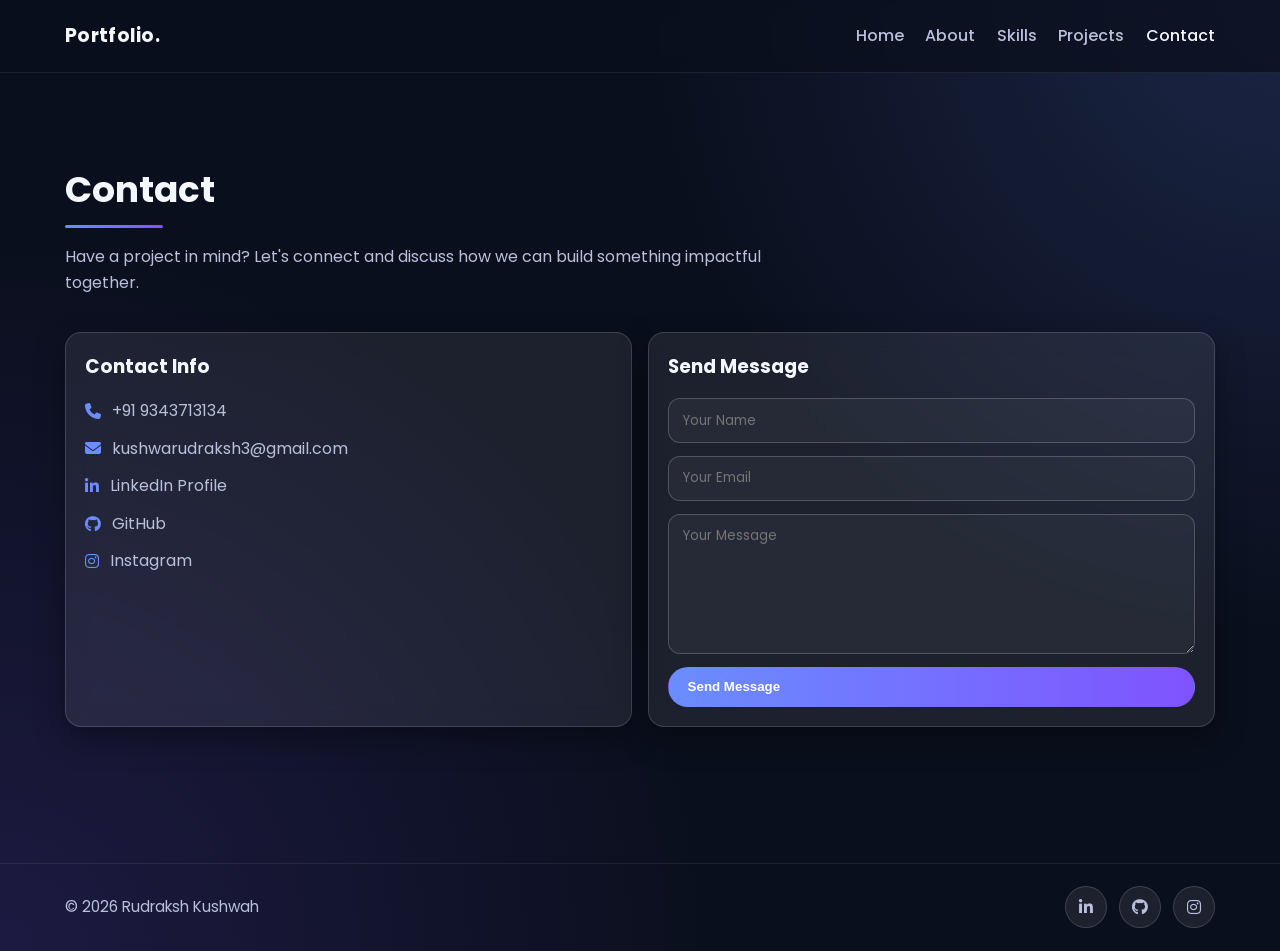
==== contact.html @ b4d05046 "first commit" ====
<!DOCTYPE html>
<html lang="en">

<head>
  <meta charset="UTF-8" />
  <meta name="viewport" content="width=device-width, initial-scale=1.0" />
  <title>Contact | Rudraksh Kushwah</title>
  <link rel="preconnect" href="https://fonts.googleapis.com" />
  <link rel="preconnect" href="https://fonts.gstatic.com" crossorigin />
  <link href="https://fonts.googleapis.com/css2?family=Poppins:wght@300;400;500;600;700&display=swap"
    rel="stylesheet" />
  <link rel="stylesheet" href="https://cdnjs.cloudflare.com/ajax/libs/font-awesome/6.5.2/css/all.min.css"
    crossorigin="anonymous" referrerpolicy="no-referrer" />
  <link rel="stylesheet" href="style.css" />
</head>

<body>
  <header class="navbar">
    <div class="container nav-wrap">
      <a class="logo" href="index.html">Portfolio.</a>
      <button class="menu-btn" aria-label="Toggle Menu">
        <i class="fa-solid fa-bars"></i>
      </button>
      <nav class="nav-links">
        <a href="index.html">Home</a>
        <a href="about.html">About</a>
        <a href="skills.html">Skills</a>
        <a href="projects.html">Projects</a>
        <a class="active" href="contact.html">Contact</a>
      </nav>
    </div>
  </header>

  <main class="section">
    <div class="container">
      <h1 class="section-title reveal">Contact</h1>
      <p class="section-subtitle reveal">
        Have a project in mind? Let's connect and discuss how we can build
        something impactful together.
      </p>

      <div class="contact-grid">
        <section class="contact-info glass reveal">
          <h3 style="margin-bottom: 1rem">Contact Info</h3>
          <div class="contact-items">
            <p class="contact-item">
              <i class="fa-solid fa-phone"></i>
              <a href="#">+91 9343713134</a>
            </p>
            <p class="contact-item">
              <i class="fa-solid fa-envelope"></i>
              <a href="mailto:kushwarudraksh3@gmail.com">kushwarudraksh3@gmail.com</a>
            </p>
            <p class="contact-item">
              <i class="fa-brands fa-linkedin-in"></i>
              <a href="https://www.linkedin.com/in/rudraksh-kushwah-0601b33ba/" target="_blank"
                rel="noopener noreferrer">LinkedIn Profile</a>
            </p>
            <p class="contact-item">
              <i class="fa-brands fa-github"></i>
              <a href="https://github.com/kushwahrudraksh3-png">GitHub</a>
            </p>
            <p class="contact-item">
              <i class="fa-brands fa-instagram"></i>
              <a href="https://www.instagram.com/__rudraksh_001_/">Instagram</a>
            </p>
          </div>
        </section>

        <section class="contact-form glass reveal">
          <h3 style="margin-bottom: 1rem">Send Message</h3>
          <form id="contact-form" name="contact" method="POST" data-netlify="true">

            <input type="hidden" name="form-name" value="contact">

            <input type="text" name="name" placeholder="Your Name" required />
            <input type="email" name="email" placeholder="Your Email" required />
            <textarea name="message" placeholder="Your Message" required></textarea>

            <button type="submit" class="btn btn-primary">Send Message</button>

          </form>
        </section>
      </div>
    </div>
  </main>

  <footer class="footer">
    <div class="container footer-wrap">
      <p>&copy; <span id="year"></span> Rudraksh Kushwah</p>
      <div class="social-links">
        <a href="https://www.linkedin.com/in/rudraksh-kushwah-0601b33ba/" target="_blank" rel="noopener noreferrer"
          aria-label="LinkedIn">
          <i class="fa-brands fa-linkedin-in"></i>
        </a>
        <a href="https://github.com/kushwahrudraksh3-png" aria-label="GitHub">
          <i class="fa-brands fa-github"></i>
        </a>
        <a href="https://www.instagram.com/__rudraksh_001_/" aria-label="Instagram">
          <i class="fa-brands fa-instagram"></i>
        </a>
      </div>
    </div>
  </footer>

  <script src="script.js"></script>
</body>

</html>
---- style.css ----
:root {
  --bg: #0a0f1d;
  --bg-soft: #11182c;
  --card: rgba(255, 255, 255, 0.08);
  --card-strong: rgba(255, 255, 255, 0.12);
  --text: #f5f7ff;
  --text-muted: #b8c0db;
  --accent: #6a8dff;
  --accent-2: #7f53ff;
  --success: #00d4a8;
  --border: rgba(255, 255, 255, 0.15);
  --shadow: 0 12px 30px rgba(0, 0, 0, 0.35);
  --radius: 16px;
  --max-width: 1150px;
  --trans: 0.25s ease;
}

* {
  margin: 0;
  padding: 0;
  box-sizing: border-box;
}

html {
  scroll-behavior: smooth;
}

body {
  font-family: "Poppins", sans-serif;
  color: var(--text);
  background:
    radial-gradient(circle at top right, rgba(106, 141, 255, 0.18), transparent 40%),
    radial-gradient(circle at bottom left, rgba(127, 83, 255, 0.16), transparent 45%),
    var(--bg);
  min-height: 100vh;
  line-height: 1.6;
}

a {
  color: inherit;
  text-decoration: none;
}

ul {
  list-style: none;
}

.container {
  width: min(92%, var(--max-width));
  margin-inline: auto;
}

.section {
  padding: 5.5rem 0;
}

.section-title {
  font-size: clamp(1.8rem, 2.8vw, 2.5rem);
  margin-bottom: 1.6rem;
  position: relative;
  display: inline-block;
}

.section-title::after {
  content: "";
  position: absolute;
  left: 0;
  bottom: -10px;
  width: 65%;
  height: 3px;
  background: linear-gradient(90deg, var(--accent), var(--accent-2));
  border-radius: 8px;
}

.section-subtitle {
  color: var(--text-muted);
  max-width: 740px;
  margin-bottom: 2.3rem;
}

.glass {
  background: var(--card);
  border: 1px solid var(--border);
  backdrop-filter: blur(12px);
  -webkit-backdrop-filter: blur(12px);
  border-radius: var(--radius);
  box-shadow: var(--shadow);
}

.navbar {
  position: sticky;
  top: 0;
  width: 100%;
  z-index: 1000;
  border-bottom: 1px solid rgba(255, 255, 255, 0.08);
  background: rgba(10, 15, 29, 0.75);
  backdrop-filter: blur(10px);
  -webkit-backdrop-filter: blur(10px);
}

.nav-wrap {
  min-height: 72px;
  display: flex;
  align-items: center;
  justify-content: space-between;
}

.logo {
  font-size: 1.2rem;
  font-weight: 700;
  letter-spacing: 0.3px;
}

.logo span {
  background: linear-gradient(90deg, var(--accent), var(--accent-2));
  -webkit-background-clip: text;
  background-clip: text;
  color: transparent;
}

.nav-links {
  display: flex;
  align-items: center;
  gap: 1.35rem;
}

.nav-links a {
  color: var(--text-muted);
  transition: var(--trans);
  font-weight: 500;
}

.nav-links a:hover,
.nav-links a.active {
  color: var(--text);
}

.menu-btn {
  display: none;
  font-size: 1.25rem;
  background: transparent;
  color: var(--text);
  border: 0;
  cursor: pointer;
}

.hero {
  padding: 7.2rem 0 4.8rem;
}

.hero-grid {
  display: grid;
  grid-template-columns: 1.2fr 0.8fr;
  gap: 1.8rem;
  align-items: center;
}

.hero-card {
  padding: 2.2rem;
}

.tag {
  display: inline-block;
  padding: 0.35rem 0.8rem;
  background: rgba(106, 141, 255, 0.15);
  border: 1px solid rgba(106, 141, 255, 0.35);
  border-radius: 999px;
  font-size: 0.78rem;
  margin-bottom: 1rem;
}

.hero h1 {
  font-size: clamp(2rem, 5vw, 3.3rem);
  line-height: 1.15;
  margin-bottom: 0.8rem;
}

.gradient-text {
  background: linear-gradient(90deg, #9ab0ff, #b39dff);
  -webkit-background-clip: text;
  background-clip: text;
  color: transparent;
}

.hero h2 {
  font-size: clamp(1.05rem, 2.2vw, 1.35rem);
  color: var(--text-muted);
  font-weight: 500;
  margin-bottom: 1rem;
}

.hero p {
  color: var(--text-muted);
  margin-bottom: 1.55rem;
  max-width: 620px;
}

.btn-group {
  display: flex;
  flex-wrap: wrap;
  gap: 0.85rem;
  margin-bottom: 1.35rem;
}

.btn {
  display: inline-flex;
  align-items: center;
  gap: 0.5rem;
  border: 1px solid transparent;
  border-radius: 999px;
  padding: 0.72rem 1.15rem;
  font-weight: 600;
  transition: var(--trans);
}

.btn-primary {
  background: linear-gradient(90deg, var(--accent), var(--accent-2));
  color: #fff;
}

.btn-primary:hover {
  transform: translateY(-2px);
  box-shadow: 0 8px 20px rgba(106, 141, 255, 0.35);
}

.btn-outline {
  border-color: rgba(255, 255, 255, 0.25);
  color: var(--text);
}

.btn-outline:hover {
  background: var(--card-strong);
}

.social-links {
  display: flex;
  gap: 0.75rem;
  flex-wrap: wrap;
}

.social-links a {
  width: 42px;
  height: 42px;
  border-radius: 50%;
  display: inline-flex;
  align-items: center;
  justify-content: center;
  background: var(--card);
  border: 1px solid var(--border);
  color: var(--text-muted);
  transition: var(--trans);
}

.social-links a:hover {
  color: var(--text);
  transform: translateY(-3px) scale(1.03);
  border-color: rgba(106, 141, 255, 0.55);
}

.hero-panel {
  padding: 2rem;
  min-height: 300px;
  display: grid;
  place-items: center;
}

.hero-panel-content {
  text-align: center;
}

.hero-image-wrap {
  width: min(280px, 62vw);
  aspect-ratio: 1 / 1;
  margin: 0 auto 1rem;
  padding: 8px;
  border-radius: 50%;
  background: linear-gradient(145deg, rgba(106, 141, 255, 0.95), rgba(127, 83, 255, 0.9));
  box-shadow:
    0 0 24px rgba(106, 141, 255, 0.35),
    0 0 44px rgba(127, 83, 255, 0.22);
}

.hero-image {
  width: 100%;
  height: 100%;
  display: block;
  border-radius: 50%;
  object-fit: cover;
  border: 3px solid rgba(255, 255, 255, 0.2);
  transition: transform 0.35s ease, box-shadow 0.35s ease;
  box-shadow: 0 8px 24px rgba(0, 0, 0, 0.35);
}

.hero-image:hover {
  transform: scale(1.04);
  box-shadow:
    0 10px 28px rgba(0, 0, 0, 0.38),
    0 0 30px rgba(106, 141, 255, 0.25);
}

.hero-panel i {
  font-size: 3rem;
  margin-bottom: 0.8rem;
  color: var(--accent);
}

.hero-panel h3 {
  margin-bottom: 0.4rem;
}

.hero-panel p {
  color: var(--text-muted);
}

/* Skills page specific visual tuning */
.skills-page .grid-3 {
  align-items: stretch;
  gap: 1.2rem;
}

.skills-page .card {
  padding: 1.6rem;
}

.skills-page .icon-title {
  justify-content: center;
  margin-bottom: 1rem;
}

.skills-page .icon-title h3 {
  font-size: 1.25rem;
}

.skills-page .project-tech {
  justify-content: center;
  gap: 0.6rem;
}

.skills-page .chip {
  font-size: 0.92rem;
  padding: 0.48rem 0.9rem;
}

.grid-3 {
  display: grid;
  grid-template-columns: repeat(3, minmax(0, 1fr));
  gap: 1rem;
}

.card {
  padding: 1.25rem;
  transition: var(--trans);
}

.card:hover {
  transform: translateY(-4px);
  border-color: rgba(106, 141, 255, 0.45);
}

.icon-title {
  display: flex;
  align-items: center;
  gap: 0.7rem;
  margin-bottom: 0.7rem;
}

.icon-title i {
  font-size: 1.1rem;
  color: var(--accent);
}

.card p {
  color: var(--text-muted);
}

.skills-grid {
  display: grid;
  gap: 1rem;
  grid-template-columns: repeat(2, minmax(0, 1fr));
}

.skill-card {
  padding: 1.1rem;
}

.skill-top {
  display: flex;
  justify-content: space-between;
  align-items: center;
  margin-bottom: 0.6rem;
}

.skill-name {
  display: flex;
  align-items: center;
  gap: 0.55rem;
  font-weight: 600;
}

.skill-name i {
  color: var(--accent);
}

.skill-percent {
  color: var(--text-muted);
  font-size: 0.9rem;
}

.bar {
  width: 100%;
  height: 10px;
  background: rgba(255, 255, 255, 0.08);
  border-radius: 999px;
  overflow: hidden;
}

.bar-fill {
  height: 100%;
  width: 0;
  border-radius: 999px;
  background: linear-gradient(90deg, var(--accent), var(--accent-2));
  transition: width 1s ease;
}

.projects-grid {
  display: grid;
  grid-template-columns: repeat(2, minmax(0, 1fr));
  gap: 1rem;
}

.project-card {
  padding: 1.3rem;
}

.project-card h3 {
  margin-bottom: 0.45rem;
}

.project-card p {
  color: var(--text-muted);
  margin-bottom: 0.8rem;
}

.project-tech {
  display: flex;
  gap: 0.45rem;
  flex-wrap: wrap;
  margin-bottom: 0.95rem;
}

.chip {
  padding: 0.3rem 0.7rem;
  border-radius: 999px;
  background: rgba(127, 83, 255, 0.16);
  color: #d6cbff;
  border: 1px solid rgba(127, 83, 255, 0.35);
  font-size: 0.78rem;
}

.project-links {
  display: flex;
  gap: 0.6rem;
}

.icon-btn {
  width: 38px;
  height: 38px;
  border-radius: 50%;
  display: inline-flex;
  align-items: center;
  justify-content: center;
  border: 1px solid var(--border);
  color: var(--text-muted);
  background: rgba(255, 255, 255, 0.04);
  transition: var(--trans);
}

.icon-btn:hover {
  color: var(--text);
  border-color: rgba(106, 141, 255, 0.5);
}

.contact-grid {
  display: grid;
  grid-template-columns: 1fr 1fr;
  gap: 1rem;
}

.contact-info,
.contact-form {
  padding: 1.2rem;
}

.contact-items {
  display: grid;
  gap: 0.75rem;
}

.contact-item {
  display: flex;
  align-items: center;
  gap: 0.7rem;
  color: var(--text-muted);
}

.contact-item i {
  color: var(--accent);
}

form {
  display: grid;
  gap: 0.8rem;
}

input,
textarea {
  width: 100%;
  border: 1px solid rgba(255, 255, 255, 0.2);
  border-radius: 12px;
  background: rgba(255, 255, 255, 0.04);
  color: var(--text);
  padding: 0.72rem 0.85rem;
  font-family: inherit;
}

input:focus,
textarea:focus {
  outline: none;
  border-color: rgba(106, 141, 255, 0.65);
}

textarea {
  min-height: 140px;
  resize: vertical;
}

.footer {
  border-top: 1px solid rgba(255, 255, 255, 0.08);
  padding: 1.4rem 0;
  margin-top: 3rem;
}

.footer-wrap {
  display: flex;
  justify-content: space-between;
  align-items: center;
  gap: 1rem;
  flex-wrap: wrap;
}

.footer p {
  color: var(--text-muted);
  font-size: 0.95rem;
}

.reveal {
  opacity: 0;
  transform: translateY(24px);
  transition: opacity 0.6s ease, transform 0.6s ease;
}

.reveal.active {
  opacity: 1;
  transform: translateY(0);
}

@media (max-width: 980px) {
  .hero-grid,
  .contact-grid,
  .projects-grid {
    grid-template-columns: 1fr;
  }

  .hero-panel {
    min-height: auto;
    padding: 1.8rem;
  }

  .skills-grid {
    grid-template-columns: 1fr;
  }

  .grid-3 {
    grid-template-columns: repeat(2, minmax(0, 1fr));
  }
}

@media (max-width: 760px) {
  .menu-btn {
    display: inline-flex;
  }

  .nav-links {
    position: absolute;
    left: 4%;
    right: 4%;
    top: 80px;
    background: rgba(15, 23, 42, 0.96);
    border: 1px solid var(--border);
    border-radius: 14px;
    padding: 0.8rem 1rem;
    display: none;
    flex-direction: column;
    align-items: flex-start;
  }

  .nav-links.open {
    display: flex;
  }

  .grid-3 {
    grid-template-columns: 1fr;
  }

  .section {
    padding: 4.8rem 0;
  }

  .hero-image-wrap {
    width: min(240px, 68vw);
  }
}
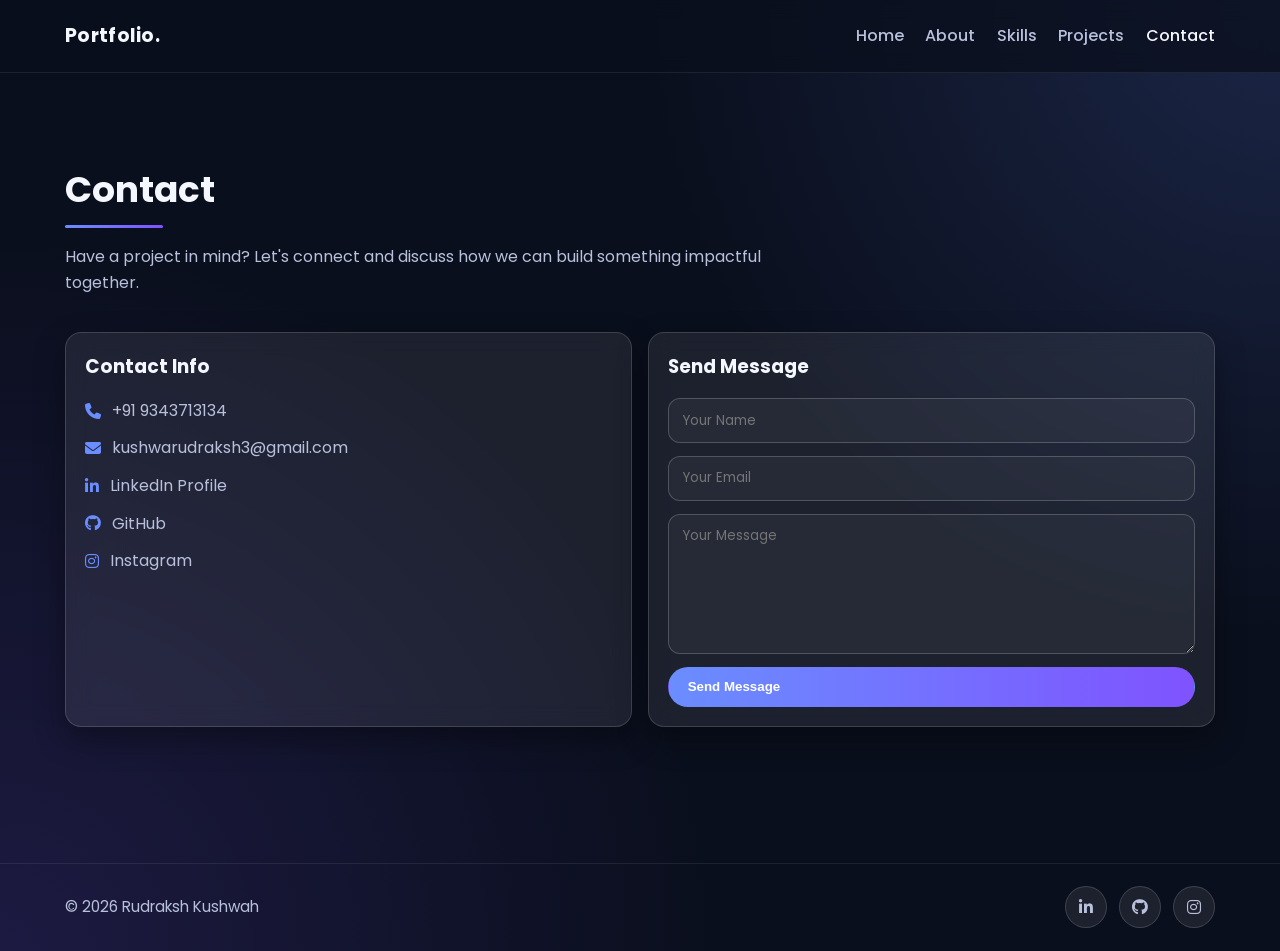
==== commit dfdf2d78: "updated changes" ====
--- a/contact.html
+++ b/contact.html
@@ -69,12 +69,14 @@
 
         <section class="contact-form glass reveal">
           <h3 style="margin-bottom: 1rem">Send Message</h3>
-          <form id="contact-form" name="contact" method="POST" data-netlify="true">
+          <form name="contact" method="POST" data-netlify="true">
 
-            <input type="hidden" name="form-name" value="contact">
+            <input type="hidden" name="form-name" value="contact" />
 
             <input type="text" name="name" placeholder="Your Name" required />
+
             <input type="email" name="email" placeholder="Your Email" required />
+
             <textarea name="message" placeholder="Your Message" required></textarea>
 
             <button type="submit" class="btn btn-primary">Send Message</button>
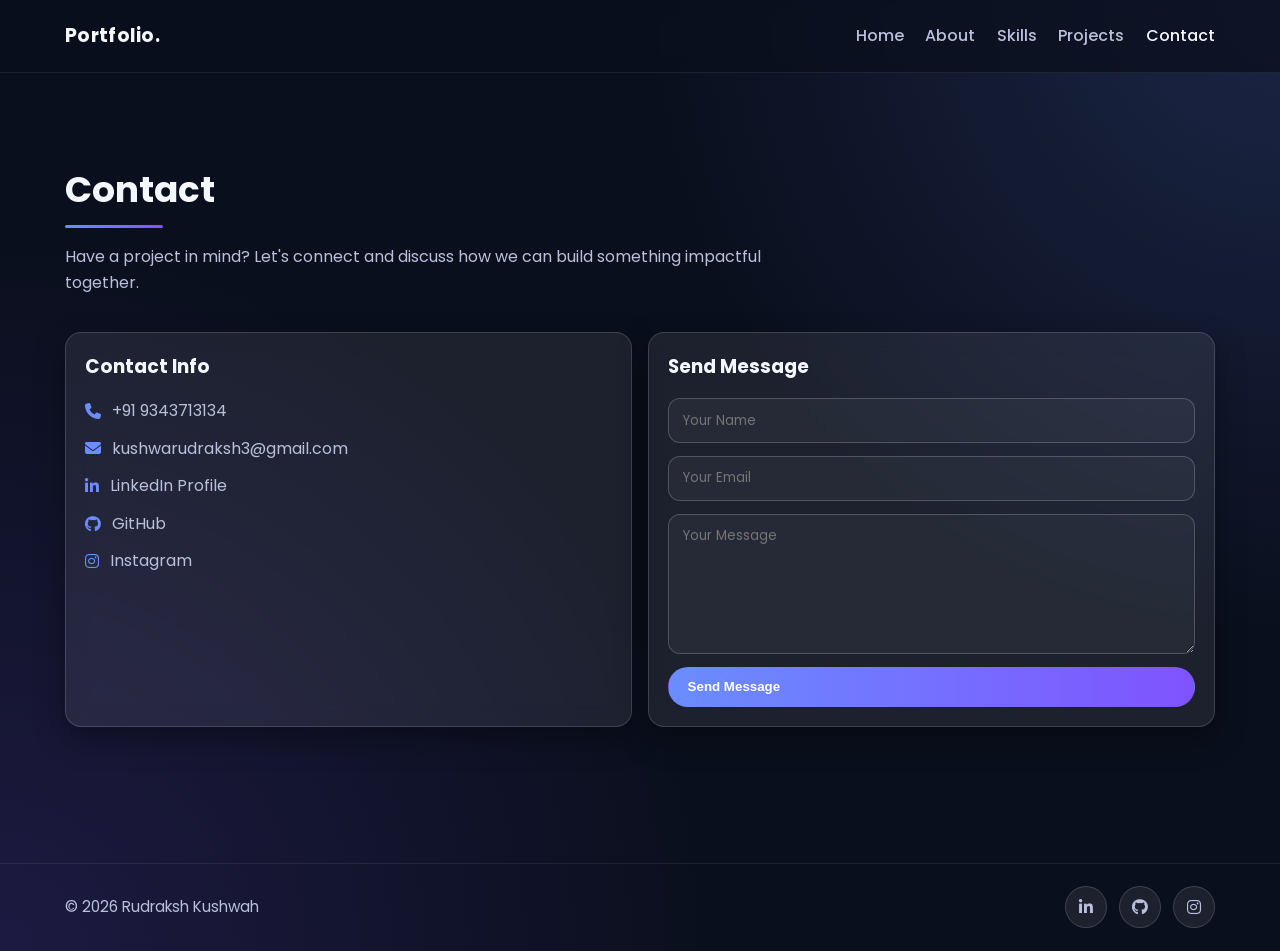
==== commit bf161014: "updated changes" ====
--- a/contact.html
+++ b/contact.html
@@ -69,7 +69,7 @@
 
         <section class="contact-form glass reveal">
           <h3 style="margin-bottom: 1rem">Send Message</h3>
-          <form name="contact" method="POST" data-netlify="true">
+          <form name="contact" method="POST" data-netlify="true" action="/success.html">
 
             <input type="hidden" name="form-name" value="contact" />
 
